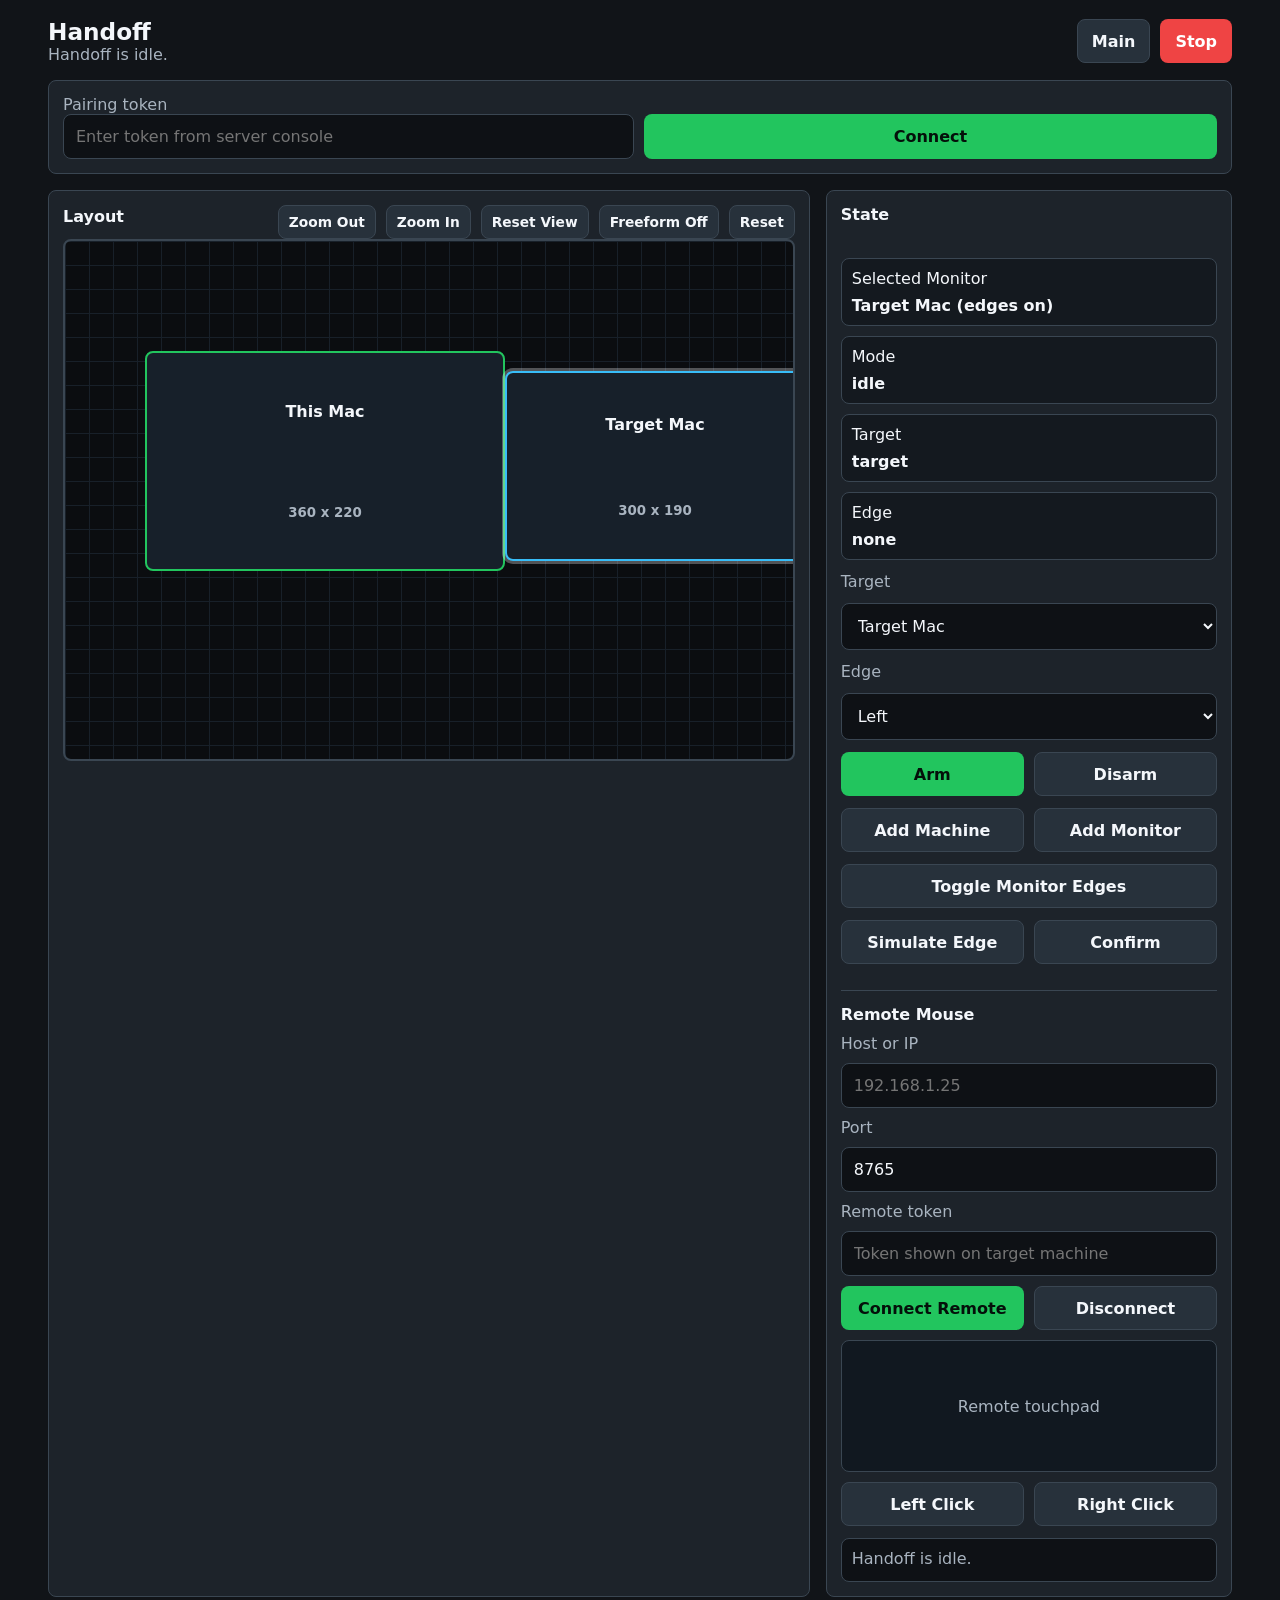
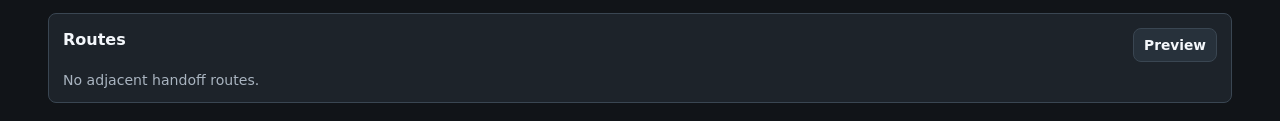
==== static/handoff.html @ 9b3ebbe5 "Implement phase 9 remote mouse handoff prototype" ====
<!doctype html>
<html lang="en">
  <head>
    <meta charset="utf-8" />
    <meta name="viewport" content="width=device-width, initial-scale=1" />
    <title>Screen Slickshift Handoff</title>
    <link rel="stylesheet" href="/static/style.css" />
  </head>
  <body>
    <main class="shell handoff-shell">
      <header class="topbar">
        <div>
          <h1>Handoff</h1>
          <p id="handoffStatus">Simulation idle</p>
        </div>
        <div class="topbar-actions">
          <a class="button-link secondary" href="/" rel="noopener">Main</a>
          <button id="handoffStopButton" class="danger" type="button">Stop</button>
        </div>
      </header>

      <section class="auth-panel" id="handoffAuthPanel">
        <label for="handoffTokenInput">Pairing token</label>
        <div class="auth-row">
          <input id="handoffTokenInput" type="password" autocomplete="off" placeholder="Enter token from server console" />
          <button id="handoffConnectButton" type="button">Connect</button>
        </div>
      </section>

      <section class="handoff-grid">
        <div class="panel handoff-layout-panel">
          <div class="panel-header">
            <h2>Layout</h2>
            <div class="button-pair">
              <button id="zoomOutButton" class="secondary compact-button" type="button">Zoom Out</button>
              <button id="zoomInButton" class="secondary compact-button" type="button">Zoom In</button>
              <button id="resetViewButton" class="secondary compact-button" type="button">Reset View</button>
              <button id="freeformButton" class="secondary compact-button" type="button">Freeform Off</button>
              <button id="resetLayoutButton" class="secondary compact-button" type="button">Reset</button>
            </div>
          </div>
          <div id="layoutCanvas" class="layout-canvas" aria-label="Screen layout simulation">
            <div id="layoutWorld" class="layout-world"></div>
          </div>
        </div>

        <div class="panel handoff-control-panel">
          <h2>State</h2>
          <div class="state-list">
            <div class="state-item">
              <span>Selected Monitor</span>
              <strong id="selectedScreenText">none</strong>
            </div>
            <div class="state-item">
              <span>Mode</span>
              <strong id="handoffModeText">idle</strong>
            </div>
            <div class="state-item">
              <span>Target</span>
              <strong id="handoffTargetText">none</strong>
            </div>
            <div class="state-item">
              <span>Edge</span>
              <strong id="handoffEdgeText">none</strong>
            </div>
          </div>

          <label for="targetSelect">Target</label>
          <select id="targetSelect"></select>

          <label for="edgeSelect">Edge</label>
          <select id="edgeSelect">
            <option value="left">Left</option>
            <option value="right">Right</option>
            <option value="top">Top</option>
            <option value="bottom">Bottom</option>
          </select>

          <div class="click-row">
            <button id="armHandoffButton" type="button">Arm</button>
            <button id="disarmHandoffButton" class="secondary" type="button">Disarm</button>
          </div>
          <div class="click-row">
            <button id="addMachineButton" class="secondary" type="button">Add Machine</button>
            <button id="addMonitorButton" class="secondary" type="button">Add Monitor</button>
          </div>
          <button id="toggleEdgeButton" class="secondary" type="button">Toggle Monitor Edges</button>
          <div class="click-row">
            <button id="simulateEdgeButton" class="secondary" type="button">Simulate Edge</button>
            <button id="confirmHandoffButton" class="secondary" type="button">Confirm</button>
          </div>

          <div class="remote-control-block">
            <h2>Remote Mouse</h2>
            <label for="remoteHostInput">Host or IP</label>
            <input id="remoteHostInput" type="text" autocomplete="off" placeholder="192.168.1.25" />

            <label for="remotePortInput">Port</label>
            <input id="remotePortInput" type="number" min="1" max="65535" value="8765" />

            <label for="remoteTokenInput">Remote token</label>
            <input id="remoteTokenInput" type="password" autocomplete="off" placeholder="Token shown on target machine" />

            <div class="click-row">
              <button id="remoteConnectButton" type="button">Connect Remote</button>
              <button id="remoteDisconnectButton" class="secondary" type="button">Disconnect</button>
            </div>
            <div id="remoteMousePad" class="remote-mouse-pad" role="button" tabindex="0">
              <span>Remote touchpad</span>
            </div>
            <div class="click-row">
              <button id="remoteLeftClickButton" class="secondary" type="button">Left Click</button>
              <button id="remoteRightClickButton" class="secondary" type="button">Right Click</button>
            </div>
          </div>

          <div class="handoff-status-box" id="handoffNotice">Handoff is idle.</div>
        </div>

        <div class="panel handoff-routes-panel">
          <div class="panel-header">
            <h2>Routes</h2>
            <button id="refreshRoutesButton" class="secondary compact-button" type="button">Preview</button>
          </div>
          <div id="routeList" class="state-list"></div>
        </div>
      </section>
    </main>

    <script src="/static/handoff.js"></script>
  </body>
</html>
---- static/style.css ----
:root {
  color-scheme: dark;
  --bg: #111418;
  --panel: #1d232a;
  --panel-strong: #27313b;
  --text: #f4f7fb;
  --muted: #a9b4c0;
  --accent: #22c55e;
  --accent-strong: #16a34a;
  --danger: #ef4444;
  --border: #3a4652;
}

* {
  box-sizing: border-box;
}

body {
  margin: 0;
  min-height: 100vh;
  background: var(--bg);
  color: var(--text);
  font-family: "Segoe UI", system-ui, sans-serif;
}

.shell {
  width: min(1180px, 100%);
  margin: 0 auto;
  padding: 18px;
}

.topbar {
  display: flex;
  align-items: center;
  justify-content: space-between;
  gap: 16px;
  margin-bottom: 16px;
}

.topbar-actions {
  display: flex;
  align-items: center;
  gap: 10px;
}

h1,
h2,
p {
  margin: 0;
}

h1 {
  font-size: 1.45rem;
}

h2 {
  font-size: 1rem;
  margin-bottom: 12px;
}

h3 {
  margin: 0;
  font-size: 0.86rem;
}

p,
label {
  color: var(--muted);
}

.auth-panel,
.panel {
  background: var(--panel);
  border: 1px solid var(--border);
  border-radius: 8px;
  padding: 14px;
}

.auth-panel {
  margin-bottom: 16px;
}

.auth-row,
.click-row,
.panel-header,
.section-header,
.button-pair,
.item-actions {
  display: flex;
  gap: 10px;
}

.panel-header,
.section-header {
  align-items: center;
  justify-content: space-between;
}

.grid {
  display: grid;
  grid-template-columns: repeat(2, minmax(0, 1fr));
  gap: 16px;
}

.touch-panel {
  grid-row: span 2;
}

.file-transfer-shell {
  width: min(900px, 100%);
}

.file-transfer-grid {
  display: grid;
  gap: 16px;
}

.handoff-shell {
  width: min(1220px, 100%);
}

.handoff-grid {
  display: grid;
  grid-template-columns: minmax(0, 1.5fr) minmax(280px, 0.8fr);
  gap: 16px;
}

.handoff-layout-panel {
  min-width: 0;
}

.handoff-control-panel {
  display: grid;
  align-content: start;
  gap: 12px;
}

.handoff-routes-panel {
  grid-column: 1 / -1;
}

input,
textarea,
select,
button,
.button-link {
  width: 100%;
  border-radius: 8px;
  border: 1px solid var(--border);
  font: inherit;
}

input,
textarea,
select {
  background: #0e1115;
  color: var(--text);
  padding: 12px;
}

textarea {
  resize: vertical;
}

button,
.button-link {
  display: inline-flex;
  align-items: center;
  justify-content: center;
  min-height: 44px;
  padding: 10px 14px;
  background: var(--accent);
  color: #04100a;
  border-color: transparent;
  font-weight: 700;
  cursor: pointer;
  text-decoration: none;
}

button:hover,
.button-link:hover {
  background: var(--accent-strong);
}

button.secondary,
.button-link.secondary {
  background: var(--panel-strong);
  color: var(--text);
  border-color: var(--border);
}

button.danger {
  width: auto;
  background: var(--danger);
  color: white;
}

button.compact-button {
  width: auto;
  min-height: 34px;
  padding: 7px 10px;
  font-size: 0.86rem;
}

.button-link.secondary {
  width: auto;
}

button.text-danger {
  background: transparent;
  color: #fecaca;
  border-color: #7f1d1d;
}

button.text-danger:hover {
  background: #7f1d1d;
  color: white;
}

.touchpad {
  height: min(56vh, 470px);
  min-height: 320px;
  display: grid;
  place-items: center;
  margin-bottom: 12px;
  border: 2px solid var(--border);
  border-radius: 8px;
  background: #0b0d10;
  color: var(--muted);
  touch-action: none;
  user-select: none;
}

.touchpad.locked {
  border-color: var(--accent);
  color: var(--text);
}

.layout-canvas {
  position: relative;
  height: min(58vh, 560px);
  min-height: 360px;
  overflow: hidden;
  border: 2px solid var(--border);
  border-radius: 8px;
  background:
    linear-gradient(#182029 1px, transparent 1px),
    linear-gradient(90deg, #182029 1px, transparent 1px),
    #0b0d10;
  background-size: 24px 24px;
  touch-action: none;
  cursor: grab;
}

.layout-canvas:active {
  cursor: grabbing;
}

.layout-world {
  position: absolute;
  inset: 0;
  width: 2400px;
  height: 1600px;
  transform-origin: 0 0;
}

.layout-screen {
  position: absolute;
  display: grid;
  place-items: center;
  gap: 6px;
  min-height: 80px;
  padding: 10px;
  border: 2px solid #64748b;
  border-radius: 8px;
  background: #17202a;
  color: var(--text);
  cursor: grab;
  user-select: none;
  transform-origin: 0 0;
}

.layout-screen:active {
  cursor: grabbing;
}

.layout-screen.local {
  border-color: #22c55e;
}

.layout-screen.target {
  border-color: #38bdf8;
}

.layout-screen[data-selected="true"] {
  box-shadow: 0 0 0 3px rgba(244, 247, 251, 0.3);
}

.layout-screen[data-edge-enabled="false"] {
  border-style: dashed;
  opacity: 0.58;
}

.layout-screen span,
.layout-screen small {
  pointer-events: none;
}

.layout-screen small {
  color: var(--muted);
}

.handoff-status-box {
  min-height: 44px;
  padding: 10px;
  border: 1px solid var(--border);
  border-radius: 8px;
  background: #0e1115;
  color: var(--muted);
}

.remote-control-block {
  display: grid;
  gap: 10px;
  margin-top: 14px;
  padding-top: 14px;
  border-top: 1px solid var(--border);
}

.remote-control-block h2 {
  margin: 0;
}

.remote-mouse-pad {
  min-height: 132px;
  display: grid;
  place-items: center;
  border: 1px solid var(--border);
  border-radius: 8px;
  background: #111820;
  color: var(--muted);
  cursor: crosshair;
  user-select: none;
  touch-action: none;
}

.remote-mouse-pad[data-active="true"] {
  border-color: #38bdf8;
  color: var(--text);
}

.route-item {
  grid-template-columns: 1fr auto;
  align-items: center;
}

.slider-row {
  display: grid;
  grid-template-columns: auto 1fr auto;
  align-items: center;
  gap: 10px;
  margin-bottom: 12px;
}

.slider-row input {
  padding: 0;
}

.slider-row output {
  min-width: 34px;
  color: var(--text);
  text-align: right;
}

.macro-list {
  display: grid;
  grid-template-columns: repeat(auto-fit, minmax(130px, 1fr));
  gap: 10px;
}

.drop-zone {
  min-height: 140px;
  display: grid;
  place-items: center;
  gap: 8px;
  margin-bottom: 12px;
  padding: 16px;
  border: 2px dashed var(--border);
  border-radius: 8px;
  color: var(--muted);
  text-align: center;
}

.drop-zone.drag-over {
  border-color: var(--accent);
  color: var(--text);
}

.upload-meta {
  min-height: 22px;
  margin: -4px 0 10px;
  color: var(--muted);
  font-size: 0.88rem;
  overflow-wrap: anywhere;
}

.upload-meta.warning {
  color: #fecaca;
}

.upload-status {
  min-height: 36px;
  margin-bottom: 10px;
  padding: 9px 10px;
  border: 1px solid var(--border);
  border-radius: 8px;
  background: #0e1115;
  color: var(--muted);
  font-size: 0.9rem;
  overflow-wrap: anywhere;
}

.upload-status.success {
  border-color: #166534;
  color: #bbf7d0;
}

.upload-status.error {
  border-color: #7f1d1d;
  color: #fecaca;
}

.transfer-history {
  margin-top: 12px;
  padding-top: 12px;
  border-top: 1px solid var(--border);
}

.transfer-list {
  display: grid;
  gap: 8px;
  margin-top: 10px;
}

.transfer-item {
  padding: 9px 10px;
  border: 1px solid var(--border);
  border-radius: 8px;
  background: #0e1115;
}

.security-panel {
  grid-column: 1 / -1;
}

.security-section {
  padding-top: 12px;
  border-top: 1px solid var(--border);
}

.security-section + .security-section {
  margin-top: 14px;
}

.state-list {
  display: grid;
  gap: 10px;
  margin-top: 10px;
}

.state-item {
  display: grid;
  gap: 8px;
  padding: 10px;
  border: 1px solid var(--border);
  border-radius: 8px;
  background: #14191f;
}

.state-item.review-required {
  border-color: #f59e0b;
}

.item-title {
  display: flex;
  justify-content: space-between;
  gap: 10px;
  color: var(--text);
  font-weight: 700;
}

.item-meta,
.empty-state {
  color: var(--muted);
  font-size: 0.88rem;
}

.item-meta {
  display: grid;
  gap: 4px;
}

.permission-list {
  display: flex;
  flex-wrap: wrap;
  gap: 6px;
}

.permission-toggle-list {
  display: grid;
  grid-template-columns: repeat(auto-fit, minmax(155px, 1fr));
  gap: 8px;
}

.permission-toggle {
  display: flex;
  align-items: center;
  gap: 8px;
  min-height: 34px;
  padding: 7px 9px;
  border: 1px solid var(--border);
  border-radius: 8px;
  background: #0e1115;
  color: var(--text);
  font-size: 0.84rem;
}

.permission-toggle input {
  width: auto;
  accent-color: var(--accent);
}

.pill {
  display: inline-flex;
  align-items: center;
  min-height: 24px;
  padding: 3px 8px;
  border: 1px solid var(--border);
  border-radius: 999px;
  color: var(--muted);
  font-size: 0.8rem;
}

.pill.enabled {
  border-color: #14532d;
  color: #bbf7d0;
}

.pill.warning {
  border-color: #92400e;
  color: #fde68a;
}

.pairing-code-display {
  margin-top: 10px;
  padding: 10px;
  border: 1px dashed var(--border);
  border-radius: 8px;
  color: var(--muted);
}

.pairing-code-value {
  color: var(--text);
  font-size: 1.3rem;
  font-weight: 800;
  letter-spacing: 0.08em;
}

.item-actions {
  flex-wrap: wrap;
}

.item-actions button {
  flex: 0 1 auto;
}

.log-panel {
  grid-column: 1 / -1;
}

#activityLog {
  min-height: 120px;
  max-height: 220px;
  overflow: auto;
  margin: 0;
  color: var(--muted);
  white-space: pre-wrap;
}

@media (max-width: 760px) {
  .shell {
    padding: 12px;
  }

  .topbar,
  .grid,
  .handoff-grid,
  .auth-row,
  .click-row,
  .section-header,
  .button-pair,
  .item-title {
    display: grid;
    grid-template-columns: 1fr;
  }

  button.danger,
  button.compact-button {
    width: 100%;
  }
}
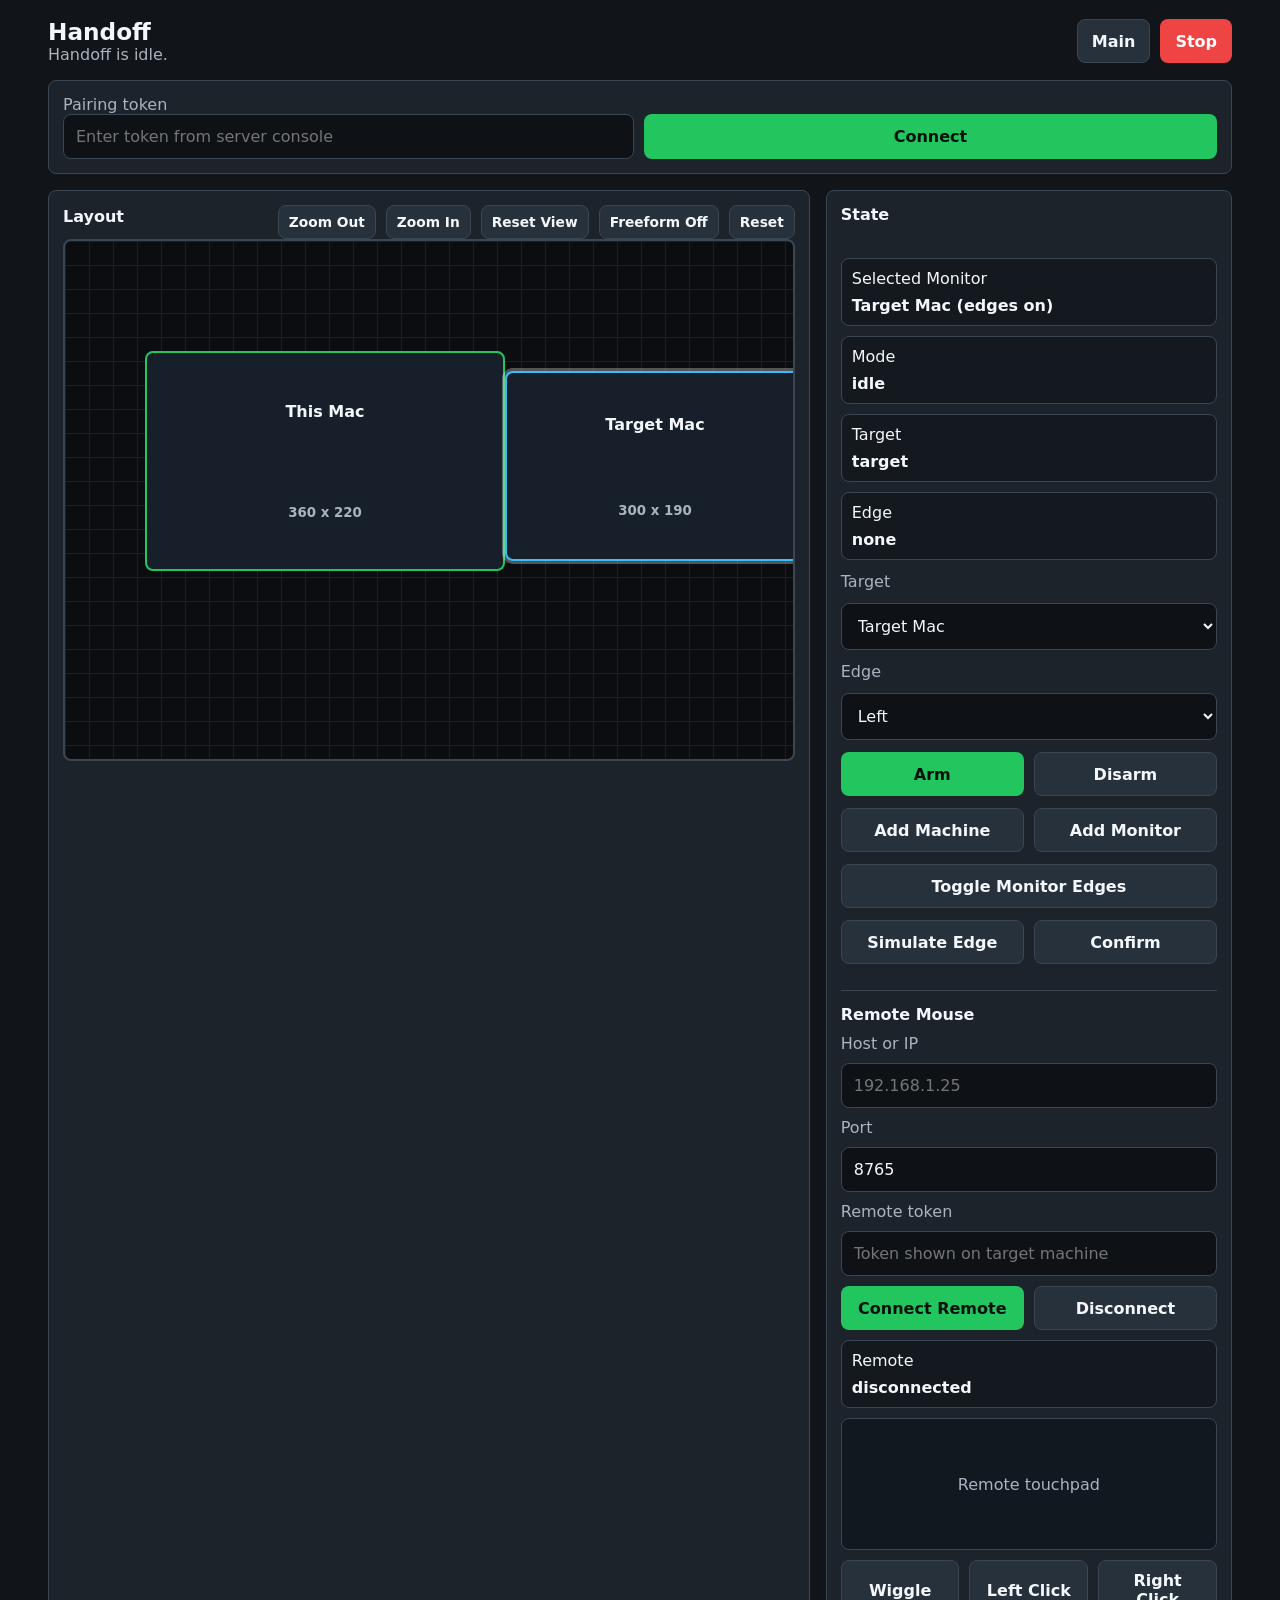
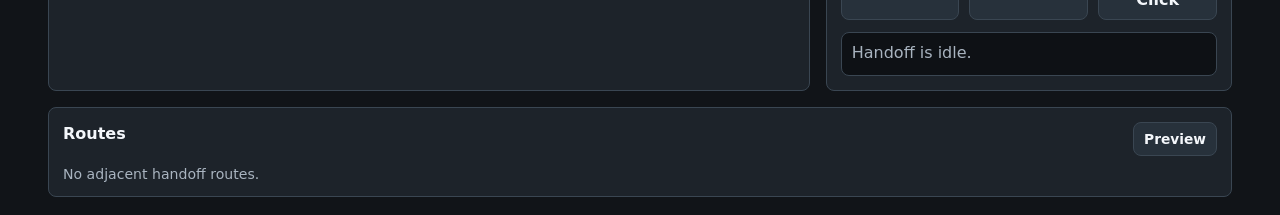
==== commit c0bf0d90: "Improve remote mouse handoff test UI" ====
--- a/static/handoff.html
+++ b/static/handoff.html
@@ -105,10 +105,15 @@
               <button id="remoteConnectButton" type="button">Connect Remote</button>
               <button id="remoteDisconnectButton" class="secondary" type="button">Disconnect</button>
             </div>
+            <div class="state-item remote-state">
+              <span>Remote</span>
+              <strong id="remoteStatusText">disconnected</strong>
+            </div>
             <div id="remoteMousePad" class="remote-mouse-pad" role="button" tabindex="0">
               <span>Remote touchpad</span>
             </div>
             <div class="click-row">
+              <button id="remoteWiggleButton" class="secondary" type="button">Wiggle</button>
               <button id="remoteLeftClickButton" class="secondary" type="button">Left Click</button>
               <button id="remoteRightClickButton" class="secondary" type="button">Right Click</button>
             </div>
--- a/static/style.css
+++ b/static/style.css
@@ -331,6 +331,10 @@
   margin: 0;
 }
 
+.remote-state {
+  min-height: 40px;
+}
+
 .remote-mouse-pad {
   min-height: 132px;
   display: grid;
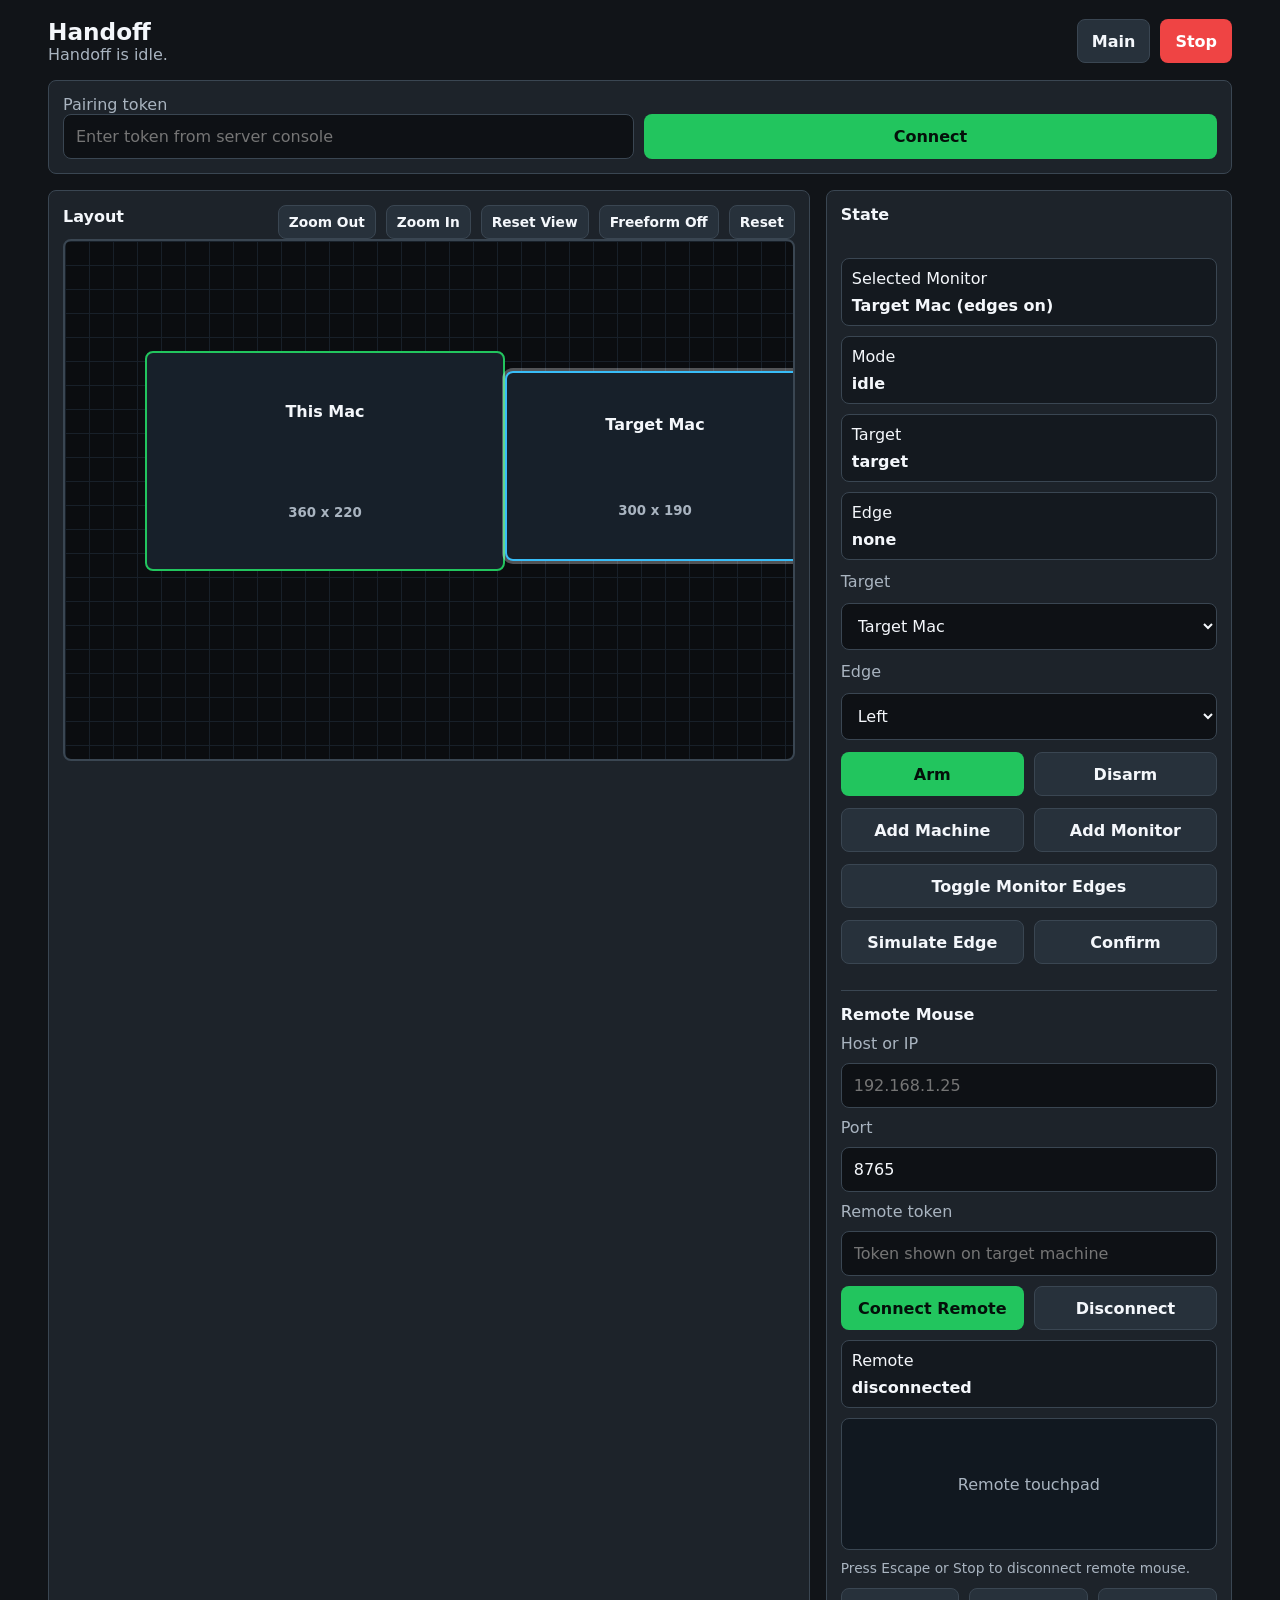
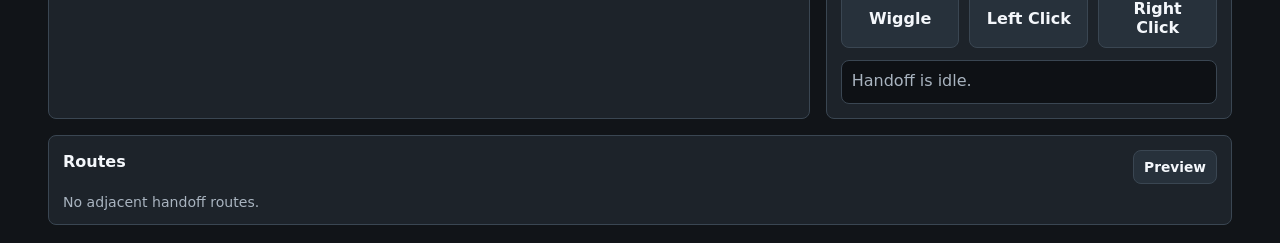
==== commit 770aedf7: "Document bidirectional handoff verification" ====
--- a/static/handoff.html
+++ b/static/handoff.html
@@ -112,6 +112,7 @@
             <div id="remoteMousePad" class="remote-mouse-pad" role="button" tabindex="0">
               <span>Remote touchpad</span>
             </div>
+            <div class="remote-stop-hint">Press Escape or Stop to disconnect remote mouse.</div>
             <div class="click-row">
               <button id="remoteWiggleButton" class="secondary" type="button">Wiggle</button>
               <button id="remoteLeftClickButton" class="secondary" type="button">Left Click</button>
--- a/static/style.css
+++ b/static/style.css
@@ -353,6 +353,12 @@
   color: var(--text);
 }
 
+.remote-stop-hint {
+  min-height: 18px;
+  color: var(--muted);
+  font-size: 0.86rem;
+}
+
 .route-item {
   grid-template-columns: 1fr auto;
   align-items: center;
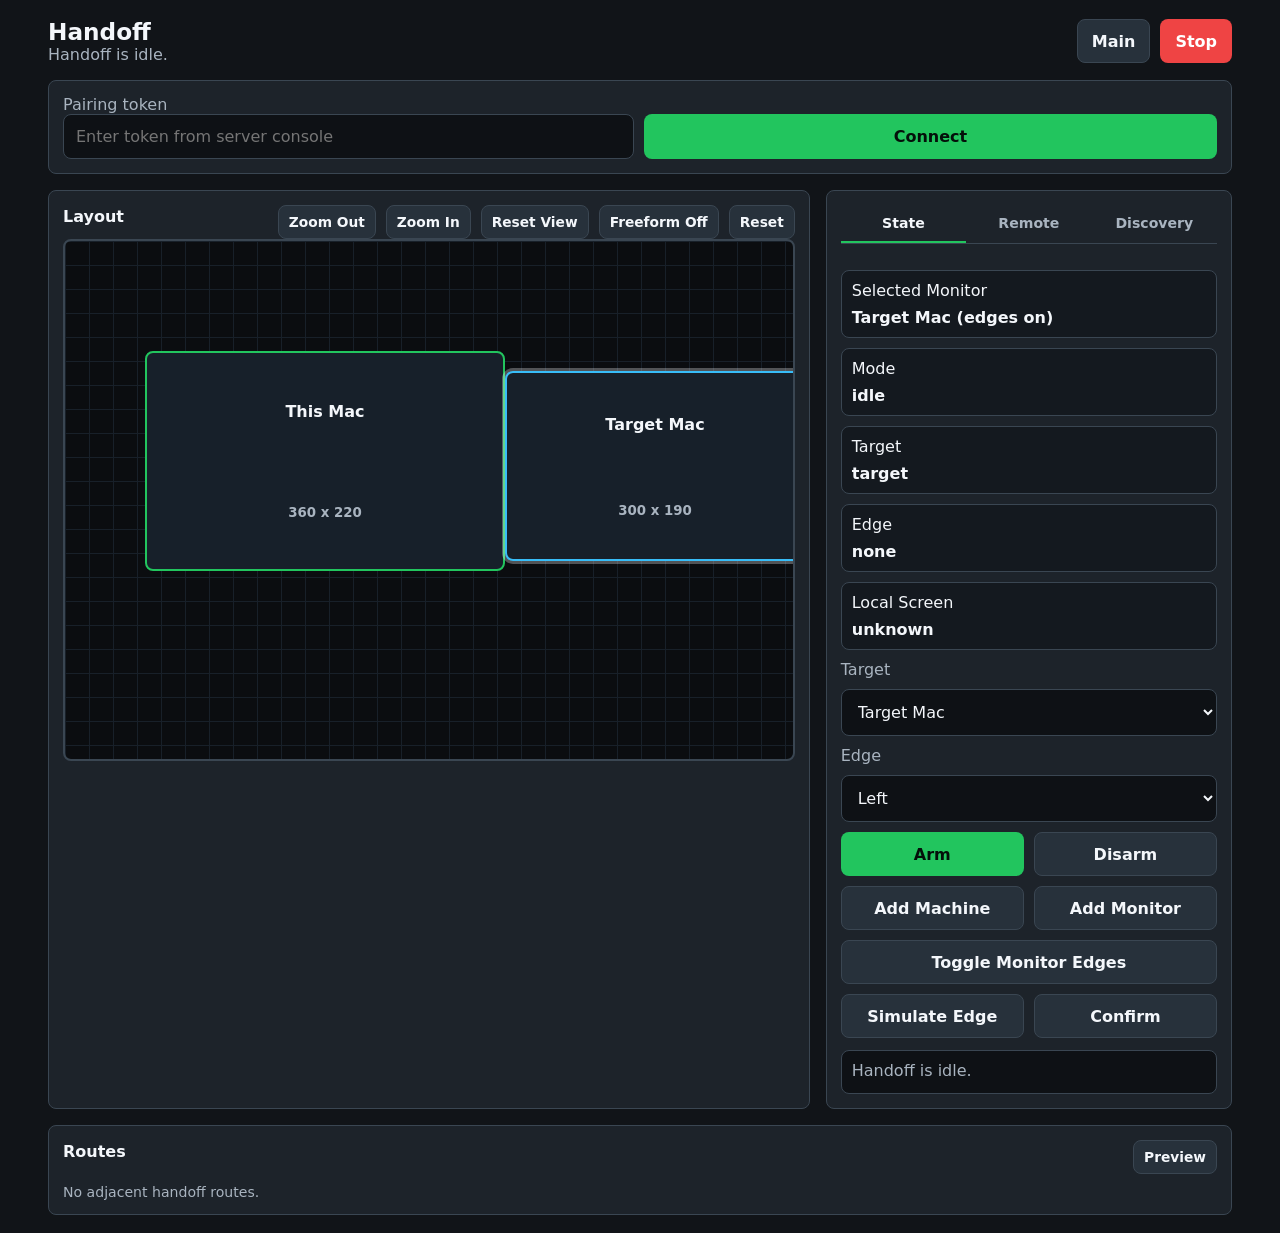
==== commit ee801172: "Add discovery pairing, multi-monitor detection, and UI tabs - mDNS device discovery via zeroconf (_s" ====
--- a/static/handoff.html
+++ b/static/handoff.html
@@ -45,53 +45,70 @@
         </div>
 
         <div class="panel handoff-control-panel">
-          <h2>State</h2>
-          <div class="state-list">
-            <div class="state-item">
-              <span>Selected Monitor</span>
-              <strong id="selectedScreenText">none</strong>
-            </div>
-            <div class="state-item">
-              <span>Mode</span>
-              <strong id="handoffModeText">idle</strong>
-            </div>
-            <div class="state-item">
-              <span>Target</span>
-              <strong id="handoffTargetText">none</strong>
-            </div>
-            <div class="state-item">
-              <span>Edge</span>
-              <strong id="handoffEdgeText">none</strong>
-            </div>
-          </div>
-
-          <label for="targetSelect">Target</label>
-          <select id="targetSelect"></select>
-
-          <label for="edgeSelect">Edge</label>
-          <select id="edgeSelect">
-            <option value="left">Left</option>
-            <option value="right">Right</option>
-            <option value="top">Top</option>
-            <option value="bottom">Bottom</option>
-          </select>
-
-          <div class="click-row">
-            <button id="armHandoffButton" type="button">Arm</button>
-            <button id="disarmHandoffButton" class="secondary" type="button">Disarm</button>
-          </div>
-          <div class="click-row">
-            <button id="addMachineButton" class="secondary" type="button">Add Machine</button>
-            <button id="addMonitorButton" class="secondary" type="button">Add Monitor</button>
-          </div>
-          <button id="toggleEdgeButton" class="secondary" type="button">Toggle Monitor Edges</button>
-          <div class="click-row">
-            <button id="simulateEdgeButton" class="secondary" type="button">Simulate Edge</button>
-            <button id="confirmHandoffButton" class="secondary" type="button">Confirm</button>
-          </div>
-
-          <div class="remote-control-block">
-            <h2>Remote Mouse</h2>
+          <div class="tab-bar" role="tablist">
+            <button class="tab-button active" data-tab="state" type="button" role="tab">State</button>
+            <button class="tab-button" data-tab="remote" type="button" role="tab">Remote</button>
+            <button class="tab-button" data-tab="discovery" type="button" role="tab">
+              Discovery<span id="discoveryBadge" class="tab-badge" hidden></span>
+            </button>
+          </div>
+
+          <div id="tabState" class="tab-panel">
+            <div class="state-list">
+              <div class="state-item">
+                <span>Selected Monitor</span>
+                <strong id="selectedScreenText">none</strong>
+              </div>
+              <div class="state-item">
+                <span>Mode</span>
+                <strong id="handoffModeText">idle</strong>
+              </div>
+              <div class="state-item">
+                <span>Target</span>
+                <strong id="handoffTargetText">none</strong>
+              </div>
+              <div class="state-item">
+                <span>Edge</span>
+                <strong id="handoffEdgeText">none</strong>
+              </div>
+              <div id="dwellProgressItem" class="dwell-progress-item" hidden>
+                <div class="dwell-progress-track">
+                  <div id="dwellProgressFill" class="dwell-progress-fill"></div>
+                </div>
+              </div>
+              <div class="state-item">
+                <span>Local Screen</span>
+                <strong id="localScreenText">unknown</strong>
+              </div>
+            </div>
+
+            <label for="targetSelect">Target</label>
+            <select id="targetSelect"></select>
+
+            <label for="edgeSelect">Edge</label>
+            <select id="edgeSelect">
+              <option value="left">Left</option>
+              <option value="right">Right</option>
+              <option value="top">Top</option>
+              <option value="bottom">Bottom</option>
+            </select>
+
+            <div class="click-row">
+              <button id="armHandoffButton" type="button">Arm</button>
+              <button id="disarmHandoffButton" class="secondary" type="button">Disarm</button>
+            </div>
+            <div class="click-row">
+              <button id="addMachineButton" class="secondary" type="button">Add Machine</button>
+              <button id="addMonitorButton" class="secondary" type="button">Add Monitor</button>
+            </div>
+            <button id="toggleEdgeButton" class="secondary" type="button">Toggle Monitor Edges</button>
+            <div class="click-row">
+              <button id="simulateEdgeButton" class="secondary" type="button">Simulate Edge</button>
+              <button id="confirmHandoffButton" class="secondary" type="button">Confirm</button>
+            </div>
+          </div>
+
+          <div id="tabRemote" class="tab-panel" hidden>
             <label for="remoteHostInput">Host or IP</label>
             <input id="remoteHostInput" type="text" autocomplete="off" placeholder="192.168.1.25" />
 
@@ -109,6 +126,12 @@
               <span>Remote</span>
               <strong id="remoteStatusText">disconnected</strong>
             </div>
+            <div class="click-row">
+              <button id="remoteArmButton" class="secondary" type="button" disabled>Arm Handoff</button>
+              <button id="remotePreviewRoutesButton" class="secondary compact-button" type="button">Routes</button>
+            </div>
+            <div id="remoteRouteHint" class="remote-stop-hint"></div>
+            <button id="goActiveButton" type="button" disabled>Go Active</button>
             <div id="remoteMousePad" class="remote-mouse-pad" role="button" tabindex="0">
               <span>Remote touchpad</span>
             </div>
@@ -117,6 +140,16 @@
               <button id="remoteWiggleButton" class="secondary" type="button">Wiggle</button>
               <button id="remoteLeftClickButton" class="secondary" type="button">Left Click</button>
               <button id="remoteRightClickButton" class="secondary" type="button">Right Click</button>
+            </div>
+          </div>
+
+          <div id="tabDiscovery" class="tab-panel" hidden>
+            <div class="discovery-header">
+              <h2>Discovery</h2>
+              <button id="discoveryToggleButton" class="secondary compact-button" type="button">Start Advertising</button>
+            </div>
+            <div id="discoveryList" class="discovery-list">
+              <div class="empty-state">Start advertising to find nearby devices.</div>
             </div>
           </div>
 
@@ -133,6 +166,53 @@
       </section>
     </main>
 
+    <div id="activeHandoffLayer" class="active-handoff-layer" tabindex="-1" hidden>
+      <div class="active-handoff-bar">
+        <div>
+          <strong id="activeHandoffStatus">Remote handoff active</strong>
+          <div class="remote-stop-hint">Drag to move &middot; Scroll to scroll &middot; Escape to stop</div>
+        </div>
+        <div class="click-row">
+          <button id="activeLayerCaptureButton" class="secondary" type="button">Capture Cursor</button>
+          <button id="activeLayerLeftClickButton" class="secondary" type="button">Left Click</button>
+          <button id="activeLayerRightClickButton" class="secondary" type="button">Right Click</button>
+          <button id="activeLayerStopButton" class="danger" type="button">Stop</button>
+        </div>
+      </div>
+    </div>
+
+    <div id="pairModal" class="modal-overlay" hidden>
+      <div class="modal">
+        <h2>Pair with <span id="pairModalTargetName"></span></h2>
+        <p>Enter the PIN shown on the target device's screen:</p>
+        <div class="pair-countdown-row">
+          <span>Expires in</span>
+          <strong id="pairCountdownText">—</strong>
+        </div>
+        <input id="pairPinInput" type="text" inputmode="numeric" maxlength="6" placeholder="6-digit PIN" autocomplete="off" />
+        <div class="permission-row">
+          <label class="permission-label"><input type="checkbox" id="permMouseCheck" checked /> Mouse</label>
+          <label class="permission-label"><input type="checkbox" id="permKeyboardCheck" /> Keyboard</label>
+        </div>
+        <label class="permission-label"><input type="checkbox" id="pairRememberCheck" checked /> Remember this device</label>
+        <div id="pairModalError" class="modal-error" hidden></div>
+        <div class="click-row">
+          <button id="pairConnectButton" type="button">Connect</button>
+          <button id="pairCancelButton" class="secondary" type="button">Cancel</button>
+        </div>
+      </div>
+    </div>
+
+    <div id="pendingPairModal" class="modal-overlay" hidden>
+      <div class="modal">
+        <h2>Pairing Request</h2>
+        <p><strong id="pendingRequesterName"></strong> wants to pair with this device.</p>
+        <p class="muted-text">Share this PIN with them (expires in <strong id="pendingPairCountdown">—</strong>s):</p>
+        <div id="pendingPairCode" class="pair-code-display">——————</div>
+        <button id="pendingDismissButton" class="secondary" type="button" style="margin-top:4px">Dismiss</button>
+      </div>
+    </div>
+
     <script src="/static/handoff.js"></script>
   </body>
 </html>
--- a/static/style.css
+++ b/static/style.css
@@ -15,6 +15,10 @@
   box-sizing: border-box;
 }
 
+[hidden] {
+  display: none !important;
+}
+
 body {
   margin: 0;
   min-height: 100vh;
@@ -353,15 +357,73 @@
   color: var(--text);
 }
 
+.remote-mouse-pad:focus-visible {
+  outline: 3px solid rgba(56, 189, 248, 0.45);
+  outline-offset: 3px;
+}
+
 .remote-stop-hint {
   min-height: 18px;
   color: var(--muted);
   font-size: 0.86rem;
 }
 
+.dwell-progress-item {
+  padding: 4px 2px;
+}
+
+.dwell-progress-track {
+  height: 5px;
+  background: var(--border);
+  border-radius: 3px;
+  overflow: hidden;
+}
+
+.dwell-progress-fill {
+  height: 100%;
+  width: 0%;
+  background: var(--accent);
+  border-radius: 3px;
+  transition: width 0.08s linear;
+}
+
+.active-handoff-layer {
+  position: fixed;
+  inset: 0;
+  z-index: 20;
+  display: grid;
+  align-items: start;
+  justify-items: center;
+  padding: 18px;
+  background: rgba(17, 20, 24, 0.62);
+  cursor: crosshair;
+  touch-action: none;
+}
+
+.active-handoff-layer[hidden] {
+  display: none;
+}
+
+.active-handoff-bar {
+  width: min(760px, 100%);
+  display: flex;
+  align-items: center;
+  justify-content: space-between;
+  gap: 12px;
+  padding: 12px;
+  border: 1px solid var(--border);
+  border-radius: 8px;
+  background: #111820;
+  box-shadow: 0 16px 40px rgba(0, 0, 0, 0.35);
+}
+
 .route-item {
-  grid-template-columns: 1fr auto;
-  align-items: center;
+  grid-template-columns: 1fr auto auto;
+  align-items: center;
+}
+
+.route-arm-button {
+  min-height: 32px;
 }
 
 .slider-row {
@@ -595,6 +657,162 @@
   margin: 0;
   color: var(--muted);
   white-space: pre-wrap;
+}
+
+.tab-bar {
+  display: flex;
+  border-bottom: 1px solid var(--border);
+  margin-bottom: 4px;
+}
+
+.tab-button {
+  flex: 1;
+  background: transparent;
+  border: none;
+  border-bottom: 2px solid transparent;
+  border-radius: 0;
+  color: var(--muted);
+  font-weight: 600;
+  min-height: 38px;
+  padding: 6px 8px;
+  font-size: 0.88rem;
+  position: relative;
+}
+
+.tab-button:hover {
+  background: var(--panel-strong);
+  color: var(--text);
+}
+
+.tab-button.active {
+  color: var(--text);
+  border-bottom-color: var(--accent);
+  background: transparent;
+}
+
+.tab-panel {
+  display: grid;
+  gap: 10px;
+  align-content: start;
+}
+
+.tab-badge {
+  display: inline-block;
+  width: 7px;
+  height: 7px;
+  background: var(--accent);
+  border-radius: 50%;
+  margin-left: 5px;
+  vertical-align: middle;
+  position: relative;
+  top: -1px;
+}
+
+.modal-overlay {
+  position: fixed;
+  inset: 0;
+  background: rgba(0, 0, 0, 0.6);
+  display: flex;
+  align-items: center;
+  justify-content: center;
+  z-index: 200;
+}
+
+.modal {
+  background: var(--panel);
+  border: 1px solid var(--border);
+  border-radius: 10px;
+  padding: 22px 24px;
+  max-width: 380px;
+  width: calc(100% - 32px);
+  display: flex;
+  flex-direction: column;
+  gap: 12px;
+}
+
+.modal h2 {
+  margin-bottom: 0;
+}
+
+.modal-error {
+  color: var(--danger);
+  font-size: 0.875rem;
+}
+
+.pair-code-display {
+  font-size: 2.4rem;
+  font-weight: 800;
+  letter-spacing: 0.18em;
+  text-align: center;
+  padding: 14px;
+  background: var(--bg);
+  border: 1px solid var(--border);
+  border-radius: 8px;
+  font-family: monospace;
+}
+
+.pair-countdown-row {
+  display: flex;
+  align-items: center;
+  gap: 6px;
+  font-size: 0.875rem;
+  color: var(--muted);
+}
+
+.permission-row {
+  display: flex;
+  gap: 16px;
+}
+
+.permission-label {
+  display: flex;
+  align-items: center;
+  gap: 6px;
+  cursor: pointer;
+  font-size: 0.9rem;
+}
+
+.muted-text {
+  display: block;
+  color: var(--muted);
+  font-size: 0.8rem;
+}
+
+.discovery-block {
+  margin-top: 12px;
+}
+
+.discovery-header {
+  display: flex;
+  align-items: center;
+  justify-content: space-between;
+  margin-bottom: 6px;
+}
+
+.discovery-header h2 {
+  margin-bottom: 0;
+}
+
+.discovery-list {
+  display: flex;
+  flex-direction: column;
+  gap: 4px;
+}
+
+.discovery-device {
+  display: flex;
+  align-items: center;
+  justify-content: space-between;
+  gap: 8px;
+  padding: 8px 10px;
+  background: var(--panel-strong);
+  border-radius: 6px;
+}
+
+.discovery-device-info {
+  display: flex;
+  flex-direction: column;
+  min-width: 0;
 }
 
 @media (max-width: 760px) {
